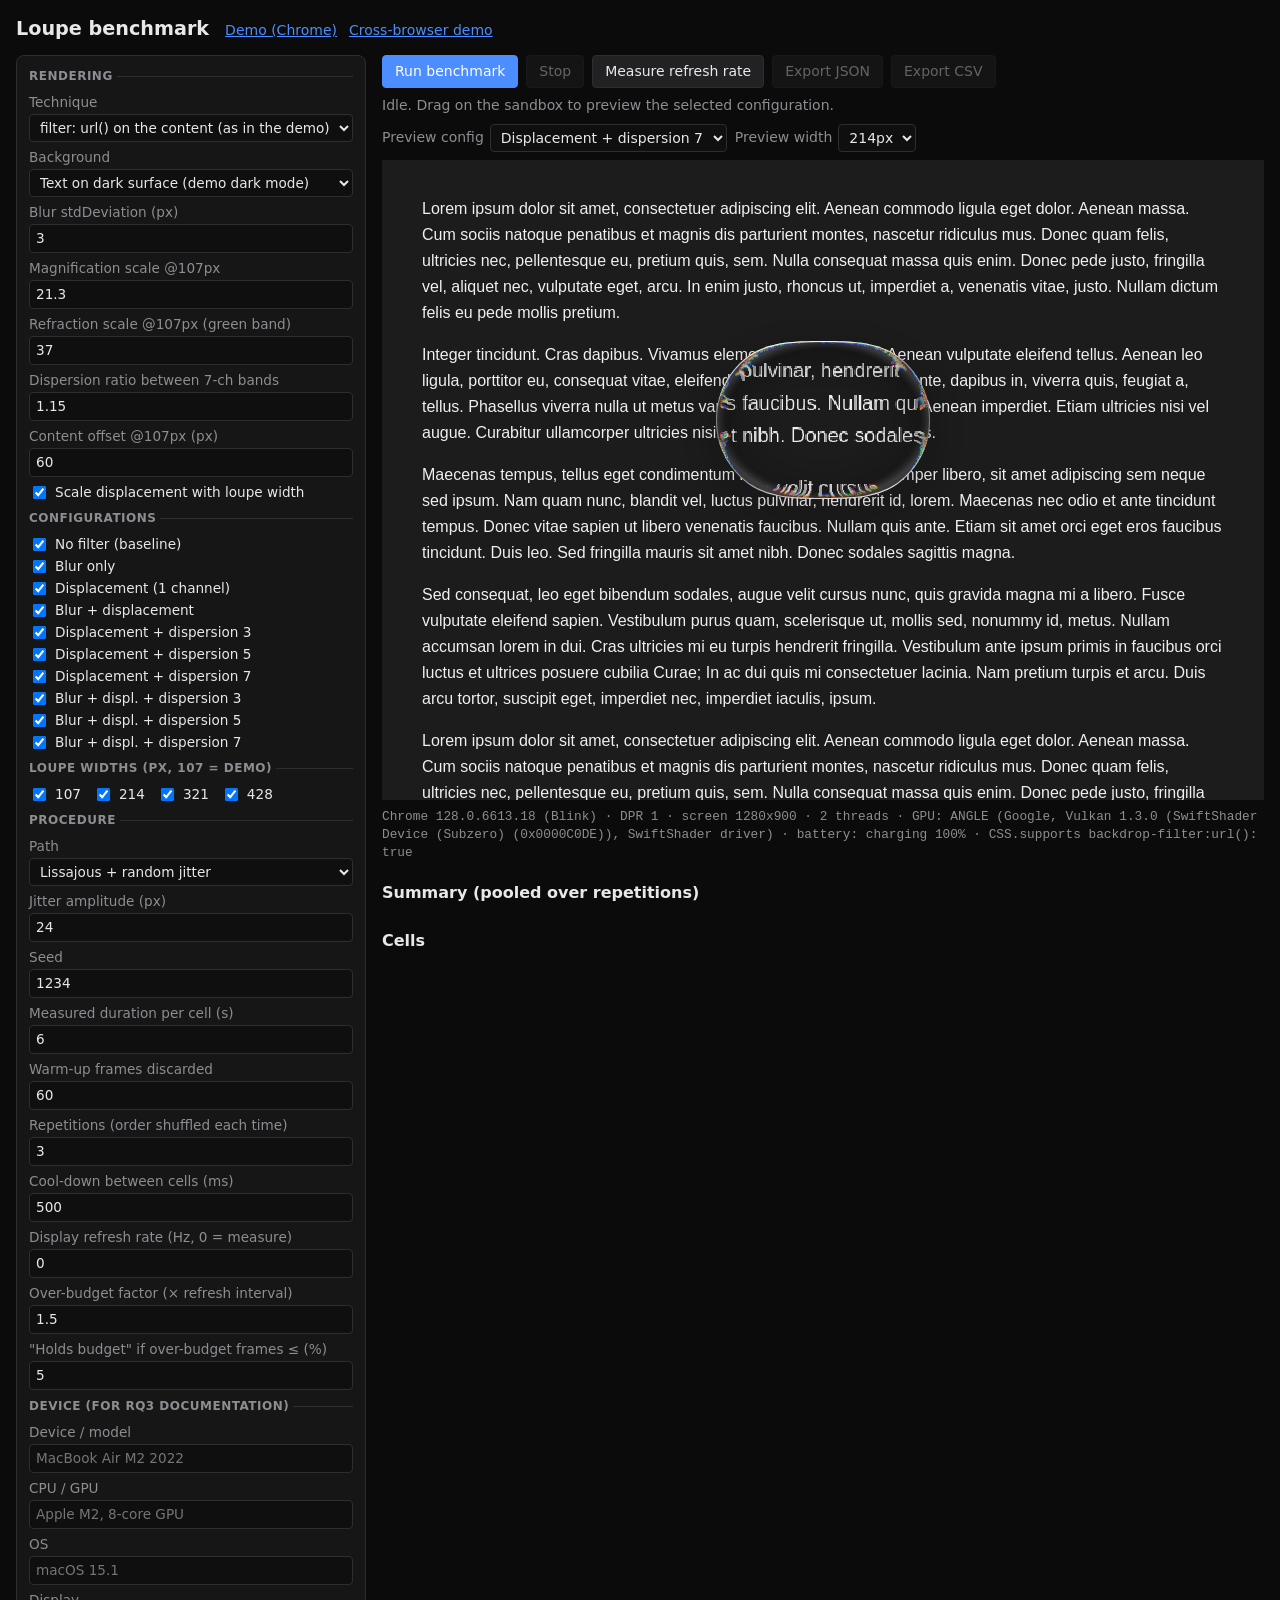
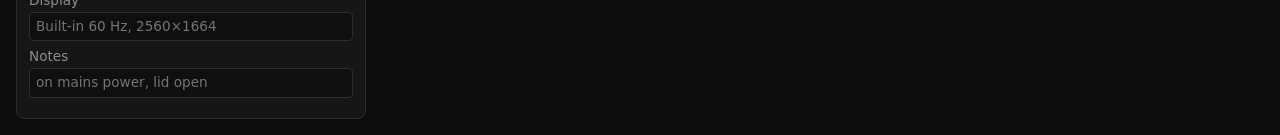
==== benchmark.html @ c98941ae "Added benchmark" ====
<!DOCTYPE html>
<html lang="en">
    <head>
        <meta charset="UTF-8" />
        <meta name="viewport" content="width=device-width, initial-scale=1.0" />
        <title>Liquid Glass Loupe – Benchmark</title>
        <link rel="stylesheet" href="benchmark.css" />
    </head>
    <body>
        <header class="bench-header">
            <h1>Loupe benchmark</h1>
            <nav>
                <a href="index.html">Demo (Chrome)</a>
                <a href="cross-browser-compatible.html">Cross-browser demo</a>
            </nav>
        </header>

        <main class="bench-layout">
            <!-- Settings -->
            <form class="panel" id="settings" autocomplete="off">
                <fieldset>
                    <legend>Rendering</legend>
                    <label>Technique
                        <select name="technique">
                            <option value="content">filter: url() on the content (as in the demo)</option>
                            <option value="backdrop">backdrop-filter: url() (Blink only)</option>
                            <option value="portal">filter: url() on cloned content (portal)</option>
                        </select>
                    </label>
                    <label>Background
                        <select name="background">
                            <option value="text-dark">Text on dark surface (demo dark mode)</option>
                            <option value="text-light">Text on light surface (demo light mode)</option>
                            <option value="image">Photo</option>
                            <option value="checker">High-contrast checkerboard</option>
                            <option value="stripes">Fine stripes</option>
                            <option value="colors">Colour spectrum</option>
                        </select>
                    </label>
                    <label>Blur stdDeviation (px)
                        <input type="number" name="blur" value="3" min="0" step="0.5" />
                    </label>
                    <label>Magnification scale @107px
                        <input type="number" name="magnification" value="21.3" min="0" step="0.1" />
                    </label>
                    <label>Refraction scale @107px (green band)
                        <input type="number" name="refraction" value="37" min="0" step="0.1" />
                    </label>
                    <label>Dispersion ratio between 7-ch bands
                        <input type="number" name="dispersion" value="1.15" min="1" step="0.01" />
                    </label>
                    <label>Content offset @107px (px)
                        <input type="number" name="offset" value="60" min="0" step="1" />
                    </label>
                    <label class="row">
                        <input type="checkbox" name="scaleWithSize" checked />
                        Scale displacement with loupe width
                    </label>
                </fieldset>

                <fieldset>
                    <legend>Configurations</legend>
                    <div id="config-list" class="check-list"></div>
                </fieldset>

                <fieldset>
                    <legend>Loupe widths (px, 107 = demo)</legend>
                    <div id="size-list" class="check-list inline"></div>
                </fieldset>

                <fieldset>
                    <legend>Procedure</legend>
                    <label>Path
                        <select name="path">
                            <option value="jitter">Lissajous + random jitter</option>
                            <option value="lissajous">Lissajous (fixed)</option>
                            <option value="random">Random position each frame</option>
                        </select>
                    </label>
                    <label>Jitter amplitude (px)
                        <input type="number" name="jitter" value="24" min="0" step="1" />
                    </label>
                    <label>Seed
                        <input type="number" name="seed" value="1234" step="1" />
                    </label>
                    <label>Measured duration per cell (s)
                        <input type="number" name="duration" value="6" min="1" step="1" />
                    </label>
                    <label>Warm-up frames discarded
                        <input type="number" name="warmup" value="60" min="0" step="1" />
                    </label>
                    <label>Repetitions (order shuffled each time)
                        <input type="number" name="repetitions" value="3" min="1" step="1" />
                    </label>
                    <label>Cool-down between cells (ms)
                        <input type="number" name="cooldown" value="500" min="0" step="100" />
                    </label>
                    <label>Display refresh rate (Hz, 0 = measure)
                        <input type="number" name="refreshHz" value="0" min="0" step="1" />
                    </label>
                    <label>Over-budget factor (× refresh interval)
                        <input type="number" name="budgetFactor" value="1.5" min="1" step="0.1" />
                    </label>
                    <label>"Holds budget" if over-budget frames ≤ (%)
                        <input type="number" name="holdsPct" value="5" min="0" max="100" step="0.5" />
                    </label>
                </fieldset>

                <fieldset>
                    <legend>Device (for RQ3 documentation)</legend>
                    <label>Device / model <input type="text" name="device" placeholder="MacBook Air M2 2022" /></label>
                    <label>CPU / GPU <input type="text" name="hardware" placeholder="Apple M2, 8-core GPU" /></label>
                    <label>OS <input type="text" name="os" placeholder="macOS 15.1" /></label>
                    <label>Display <input type="text" name="display" placeholder="Built-in 60 Hz, 2560×1664" /></label>
                    <label>Notes <input type="text" name="notes" placeholder="on mains power, lid open" /></label>
                </fieldset>
            </form>

            <section class="stage">
                <div class="toolbar">
                    <button type="button" id="btn-run" class="primary">Run benchmark</button>
                    <button type="button" id="btn-stop" disabled>Stop</button>
                    <button type="button" id="btn-refresh">Measure refresh rate</button>
                    <button type="button" id="btn-json" disabled>Export JSON</button>
                    <button type="button" id="btn-csv" disabled>Export CSV</button>
                    <span id="status" class="status">Idle. Drag on the sandbox to preview the selected configuration.</span>
                </div>
                <p id="technique-warning" class="warning" hidden>
                    This browser does not render SVG filters in <code>backdrop-filter</code> (only Blink does).
                    With the <em>backdrop</em> technique every configuration shows just the rim and does no
                    filter work, so the results all look the same. Use the <em>portal</em> technique to measure
                    this browser; use <em>backdrop</em> here only to document that it is unsupported.
                </p>
                <div class="preview-controls">
                    <label>Preview config <select id="preview-config"></select></label>
                    <label>Preview width <select id="preview-size"></select></label>
                </div>

                <div class="sandbox" id="sandbox">
                    <div class="bg" id="bg"></div>
                    <div id="lens" hidden>
                        <div class="lens-backdrop"></div>
                        <div class="lens-portal"><div class="portal-content"></div></div>
                        <!-- Rim copied from index.html #lens-window -->
                        <svg class="lens-rim" viewBox="0 0 107 79" preserveAspectRatio="none" aria-hidden="true">
                            <defs>
                                <filter id="svg-shadow" x="-50%" y="-50%" width="200%" height="200%">
                                    <feGaussianBlur in="SourceGraphic" stdDeviation="6" />
                                    <feOffset dx="0" dy="6" />
                                </filter>
                                <clipPath id="lens-shape-clip">
                                    <path d="M 53.5,0 C 68.2,0 84,0 95,11 C 107,23 107,36 107,39.5 C 107,43 107,56 95,68 C 84,79 68.2,79 53.5,79 C 38.8,79 23,79 12,68 C 0,56 0,43 0,39.5 C 0,36 0,23 12,11 C 23,0 38.8,0 53.5,0 Z" />
                                </clipPath>
                                <radialGradient id="lens-vignette" cx="50%" cy="50%" r="50%">
                                    <stop offset="50%" stop-color="transparent" />
                                    <stop offset="90%" stop-color="rgba(0, 0, 0, 0.1)" />
                                    <stop offset="102%" stop-color="rgba(191, 191, 191, 0.2)" />
                                </radialGradient>
                                <linearGradient id="glass-rim" x1="40%" y1="0%" x2="60%" y2="100%">
                                    <stop offset="0%"   stop-color="rgba(255, 255, 255, 0.95)" />
                                    <stop offset="30%"  stop-color="rgba(255, 255, 255, 0.4)" />
                                    <stop offset="70%"  stop-color="rgba(255, 255, 255, 0.3)" />
                                    <stop offset="100%" stop-color="rgba(255, 255, 255, 0.85)" />
                                </linearGradient>
                            </defs>
                            <path d="M 53.5,0 C 68.2,0 84,0 95,11 C 107,23 107,36 107,39.5 C 107,43 107,56 95,68 C 84,79 68.2,79 53.5,79 C 38.8,79 23,79 12,68 C 0,56 0,43 0,39.5 C 0,36 0,23 12,11 C 23,0 38.8,0 53.5,0 Z"
                                  fill="none" stroke="rgba(0,0,0,0.2)" stroke-width="8" filter="url(#svg-shadow)" />
                            <path d="M 53.5,0 C 68.2,0 84,0 95,11 C 107,23 107,36 107,39.5 C 107,43 107,56 95,68 C 84,79 68.2,79 53.5,79 C 38.8,79 23,79 12,68 C 0,56 0,43 0,39.5 C 0,36 0,23 12,11 C 23,0 38.8,0 53.5,0 Z"
                                  fill="url(#lens-vignette)" />
                            <path d="M 53.5,0 C 68.2,0 84,0 95,11 C 107,23 107,36 107,39.5 C 107,43 107,56 95,68 C 84,79 68.2,79 53.5,79 C 38.8,79 23,79 12,68 C 0,56 0,43 0,39.5 C 0,36 0,23 12,11 C 23,0 38.8,0 53.5,0 Z"
                                  fill="none" stroke="url(#glass-rim)" stroke-width="2"
                                  clip-path="url(#lens-shape-clip)" vector-effect="non-scaling-stroke" />
                        </svg>
                    </div>
                </div>

                <div class="env" id="env"></div>

                <h2>Summary (pooled over repetitions)</h2>
                <div class="table-wrap"><table id="summary-table"></table></div>
                <div id="max-diameter"></div>

                <h2>Cells</h2>
                <div class="table-wrap"><table id="cells-table"></table></div>
            </section>
        </main>

        <!-- Filters are generated by benchmark.js -->
        <svg id="filter-host" xmlns="http://www.w3.org/2000/svg" aria-hidden="true"
             style="position: absolute; width: 0; height: 0; pointer-events: none;"></svg>

        <!-- Source text for the text backgrounds -->
        <template id="lorem">
            <p>Lorem ipsum dolor sit amet, consectetuer adipiscing elit. Aenean commodo ligula eget dolor. Aenean massa. Cum sociis natoque penatibus et magnis dis parturient montes, nascetur ridiculus mus. Donec quam felis, ultricies nec, pellentesque eu, pretium quis, sem. Nulla consequat massa quis enim. Donec pede justo, fringilla vel, aliquet nec, vulputate eget, arcu. In enim justo, rhoncus ut, imperdiet a, venenatis vitae, justo. Nullam dictum felis eu pede mollis pretium.</p>
            <p>Integer tincidunt. Cras dapibus. Vivamus elementum semper nisi. Aenean vulputate eleifend tellus. Aenean leo ligula, porttitor eu, consequat vitae, eleifend ac, enim. Aliquam lorem ante, dapibus in, viverra quis, feugiat a, tellus. Phasellus viverra nulla ut metus varius laoreet. Quisque rutrum. Aenean imperdiet. Etiam ultricies nisi vel augue. Curabitur ullamcorper ultricies nisi. Nam eget dui. Etiam rhoncus.</p>
            <p>Maecenas tempus, tellus eget condimentum rhoncus, sem quam semper libero, sit amet adipiscing sem neque sed ipsum. Nam quam nunc, blandit vel, luctus pulvinar, hendrerit id, lorem. Maecenas nec odio et ante tincidunt tempus. Donec vitae sapien ut libero venenatis faucibus. Nullam quis ante. Etiam sit amet orci eget eros faucibus tincidunt. Duis leo. Sed fringilla mauris sit amet nibh. Donec sodales sagittis magna.</p>
            <p>Sed consequat, leo eget bibendum sodales, augue velit cursus nunc, quis gravida magna mi a libero. Fusce vulputate eleifend sapien. Vestibulum purus quam, scelerisque ut, mollis sed, nonummy id, metus. Nullam accumsan lorem in dui. Cras ultricies mi eu turpis hendrerit fringilla. Vestibulum ante ipsum primis in faucibus orci luctus et ultrices posuere cubilia Curae; In ac dui quis mi consectetuer lacinia. Nam pretium turpis et arcu. Duis arcu tortor, suscipit eget, imperdiet nec, imperdiet iaculis, ipsum.</p>
        </template>

        <script src="benchmark.js" defer></script>
    </body>
</html>
---- benchmark.css ----
:root {
    --bg: #0b0b0c;
    --panel: #161617;
    --border: #2e2e30;
    --text: #e8e8ea;
    --muted: #8d8d92;
    --accent: #4c8dff;
    --sandbox-w: 960px;
    --sandbox-h: 640px;
}

* { box-sizing: border-box; }

body {
    margin: 0;
    padding: 16px;
    background: var(--bg);
    color: var(--text);
    font: 14px/1.4 system-ui, sans-serif;
}

a { color: var(--accent); }

.bench-header {
    display: flex;
    flex-wrap: wrap;
    align-items: baseline;
    gap: 16px;
    margin-bottom: 12px;
}
.bench-header h1 { font-size: 1.2rem; margin: 0; }
.bench-header nav { display: flex; gap: 12px; }

.bench-layout {
    display: flex;
    flex-wrap: wrap;
    gap: 16px;
    align-items: flex-start;
}

/* --- Settings panel --- */
.panel {
    flex: 0 0 300px;
    max-width: 100%;
    background: var(--panel);
    border: 1px solid var(--border);
    border-radius: 8px;
    padding: 12px;
}
.panel fieldset {
    border: none;
    border-top: 1px solid var(--border);
    margin: 0 0 8px;
    padding: 8px 0 0;
    display: flex;
    flex-direction: column;
    gap: 6px;
}
.panel legend {
    color: var(--muted);
    font-size: 0.75rem;
    font-weight: bold;
    text-transform: uppercase;
    letter-spacing: 0.5px;
    padding: 0 4px 0 0;
}
.panel label {
    display: flex;
    flex-direction: column;
    gap: 2px;
    font-size: 0.85rem;
    color: var(--muted);
}
.panel label.row, .check-list label {
    flex-direction: row;
    align-items: center;
    gap: 6px;
    color: var(--text);
}
.check-list { display: flex; flex-direction: column; gap: 3px; }
.check-list.inline { flex-direction: row; flex-wrap: wrap; gap: 12px; }
.check-list small { color: var(--muted); }
.panel input[type="text"], .panel input[type="number"], .panel select, .preview-controls select {
    background: #0f0f10;
    color: var(--text);
    border: 1px solid var(--border);
    border-radius: 4px;
    padding: 4px 6px;
    font: inherit;
}
.panel:disabled, .panel[aria-disabled="true"] { opacity: 0.5; }

/* --- Stage --- */
.stage { flex: 1 1 600px; min-width: 0; }

.toolbar, .preview-controls {
    display: flex;
    flex-wrap: wrap;
    gap: 8px;
    align-items: center;
    margin-bottom: 8px;
}
.toolbar button {
    background: #222224;
    color: var(--text);
    border: 1px solid var(--border);
    border-radius: 4px;
    padding: 6px 12px;
    font: inherit;
    cursor: pointer;
}
.toolbar button.primary { background: var(--accent); border-color: var(--accent); color: #fff; }
.toolbar button:disabled { opacity: 0.4; cursor: default; }
.status { color: var(--muted); font-variant-numeric: tabular-nums; }
.preview-controls label { color: var(--muted); display: flex; gap: 6px; align-items: center; }
.warning {
    margin: 0 0 8px;
    padding: 8px 10px;
    border: 1px solid #b8860b;
    border-radius: 4px;
    background: rgba(184, 134, 11, 0.15);
    color: #f0d68a;
    font-size: 0.85rem;
}
body.static .warning { display: none; }

/* --- Sandbox (mirrors the demo's backdrop-root setup) --- */
.sandbox {
    position: relative;
    width: min(var(--sandbox-w), 100%);
    height: var(--sandbox-h);
    max-height: 75vh;
    background: #111;
    overflow: hidden;
    isolation: isolate;
    touch-action: none;
    cursor: crosshair;
}
.sandbox.backdrop-root {
    filter: blur(0px); /* establishes the Backdrop Root, as in style.css; set by benchmark.js for backdrop only */
}

.bg, .portal-content {
    position: absolute;
    top: 0;
    left: 0;
    width: 100%;
    height: 100%;
    overflow: hidden;
    user-select: none;
}
.bg img {
    width: 100%;
    height: 100%;
    object-fit: cover;
    display: block;
    -webkit-user-drag: none;
}
/* Text backgrounds use the demo's .sandbox-content typography and colours (style.css). */
.bg.text {
    padding: 20px 40px;
    font-family: sans-serif;
    font-size: 16px;
    line-height: 1.625;
}
.bg.text p {
    transform: translateZ(0); /* promotes text for backdrop sampling */
}
.bg.text-dark { background: #1a1a1a; color: #f0f0f0; }
.bg.text-light { background: #ffffff; color: #1a1a1a; }
.bg.checker {
    background: repeating-conic-gradient(#000 0 25%, #fff 0 50%) 0 0 / 16px 16px;
}
.bg.stripes {
    background: repeating-linear-gradient(90deg, #000 0 1px, #fff 1px 3px);
}
.bg.colors {
    background:
        linear-gradient(to bottom, transparent, #000),
        linear-gradient(to right, red, orange, yellow, lime, cyan, blue, magenta, red);
}

/* --- Lens (the demo's 107x79 loupe, scaled; sizes set by benchmark.js) --- */
#lens {
    position: absolute;
    top: 0;
    left: 0;
    width: 107px;
    height: 79px;
    overflow: visible; /* the loupe shape comes from the map alpha; the rim shadow bleeds out */
    pointer-events: none;
    will-change: transform;
    /* No transitions: positions must be applied immediately each frame */
}
/* Loupe box extended downwards by the content offset (height set by benchmark.js). */
.lens-backdrop, .lens-portal {
    position: absolute;
    top: 0;
    left: 0;
}
.lens-portal { overflow: hidden; }
.lens-portal .portal-content { will-change: transform; }
.lens-rim {
    position: absolute;
    inset: 0;
    display: block;
    width: 100%;
    height: 100%;
    overflow: visible;
}
#lens[data-technique="backdrop"] .lens-portal,
#lens[data-technique="content"] .lens-portal { display: none; }
#lens[data-technique="portal"] .lens-backdrop,
#lens[data-technique="content"] .lens-backdrop { display: none; }

/* --- Results --- */
h2 { font-size: 1rem; margin: 20px 0 6px; }
.env {
    margin-top: 8px;
    color: var(--muted);
    font-size: 0.8rem;
    font-family: ui-monospace, monospace;
    white-space: pre-wrap;
    overflow-wrap: anywhere;
}
.table-wrap { overflow-x: auto; }
table {
    border-collapse: collapse;
    font-variant-numeric: tabular-nums;
    font-size: 0.8rem;
}
th, td {
    padding: 3px 8px;
    border-bottom: 1px solid var(--border);
    text-align: right;
    white-space: nowrap;
}
th { color: var(--muted); font-weight: 600; position: sticky; top: 0; background: var(--bg); }
td:first-child, th:first-child, td.left, #cells-table th:nth-child(3) { text-align: left; }
tr.fail td { color: #ff8a80; }
tr.invalid td { color: var(--muted); text-decoration: line-through; }

/* --- Static mode (for reproducible screenshots) --- */
body.static { padding: 0; background: #000; }
body.static .bench-header,
body.static .panel,
body.static .toolbar,
body.static .preview-controls,
body.static .env,
body.static h2,
body.static .table-wrap,
body.static #max-diameter { display: none; }
body.static .sandbox { width: var(--sandbox-w); max-height: none; }
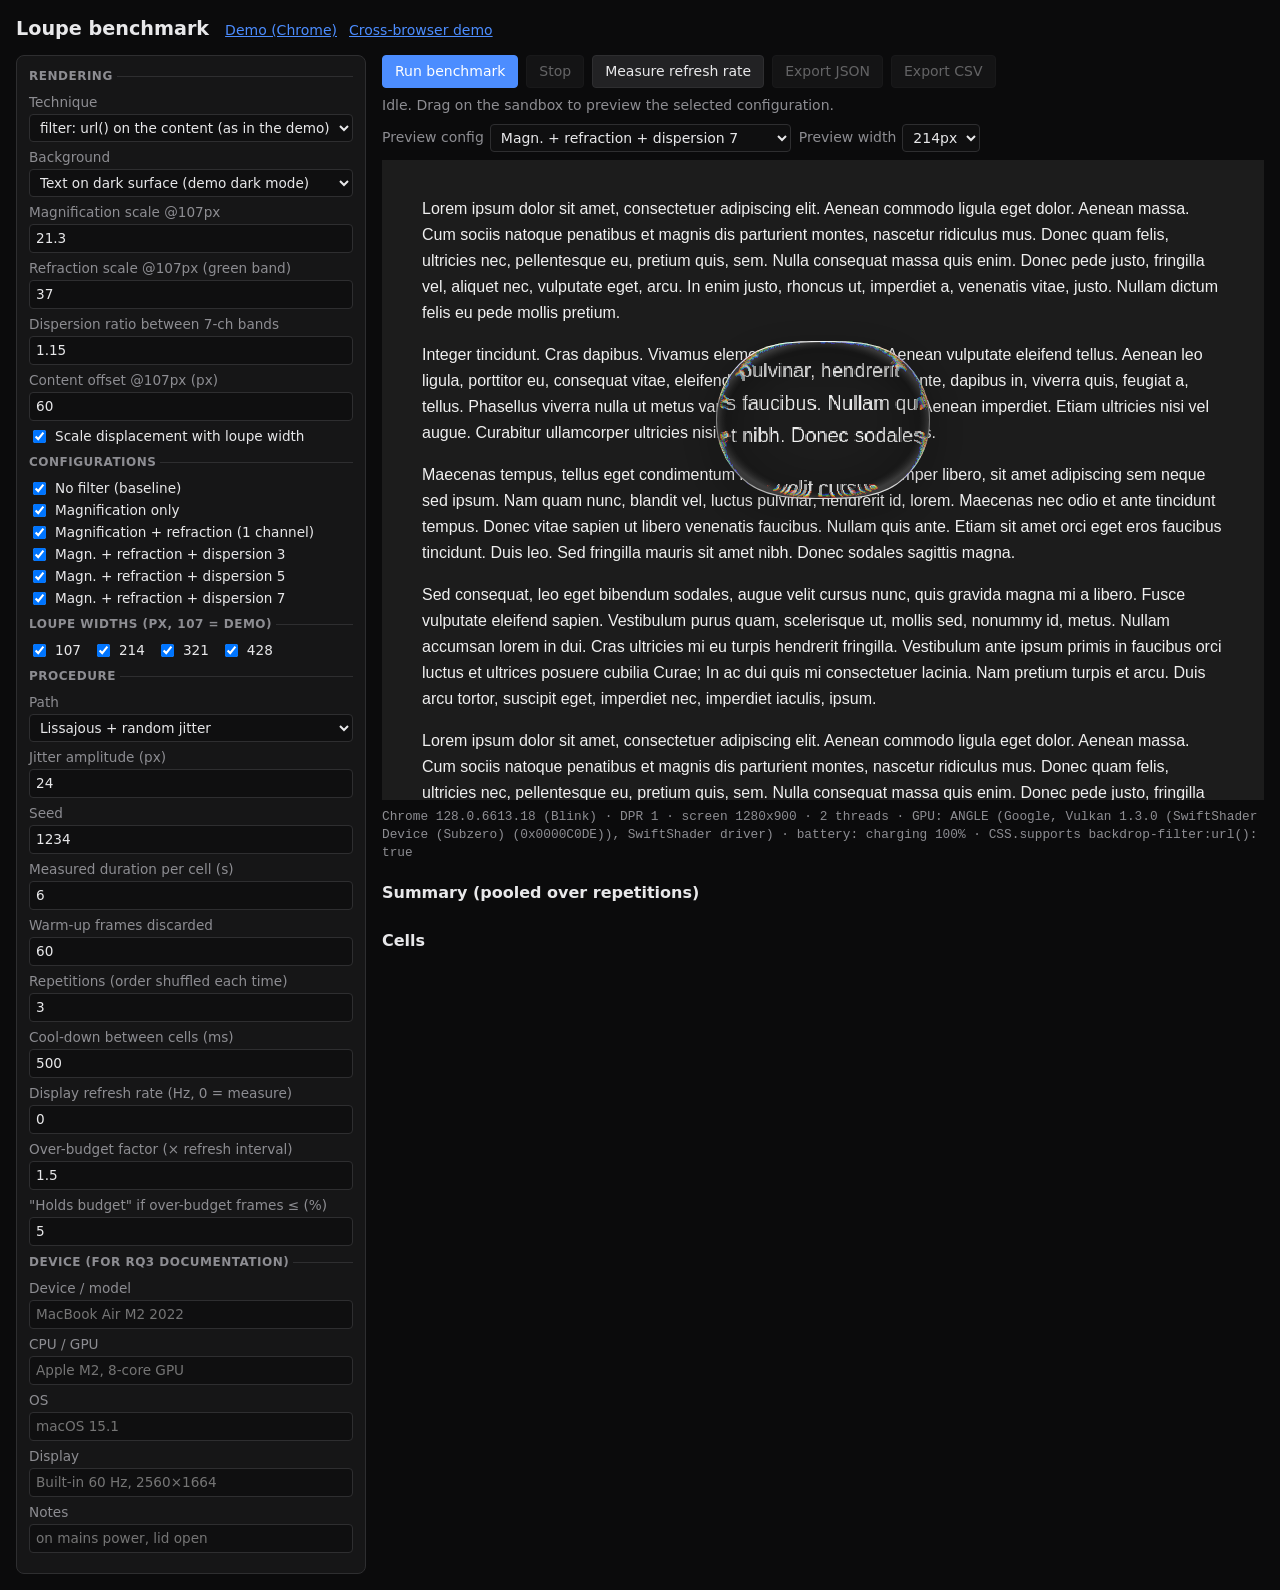
==== commit 7c744c5b: "Small changes" ====
--- a/benchmark.html
+++ b/benchmark.html
@@ -36,9 +36,6 @@
                             <option value="stripes">Fine stripes</option>
                             <option value="colors">Colour spectrum</option>
                         </select>
-                    </label>
-                    <label>Blur stdDeviation (px)
-                        <input type="number" name="blur" value="3" min="0" step="0.5" />
                     </label>
                     <label>Magnification scale @107px
                         <input type="number" name="magnification" value="21.3" min="0" step="0.1" />
